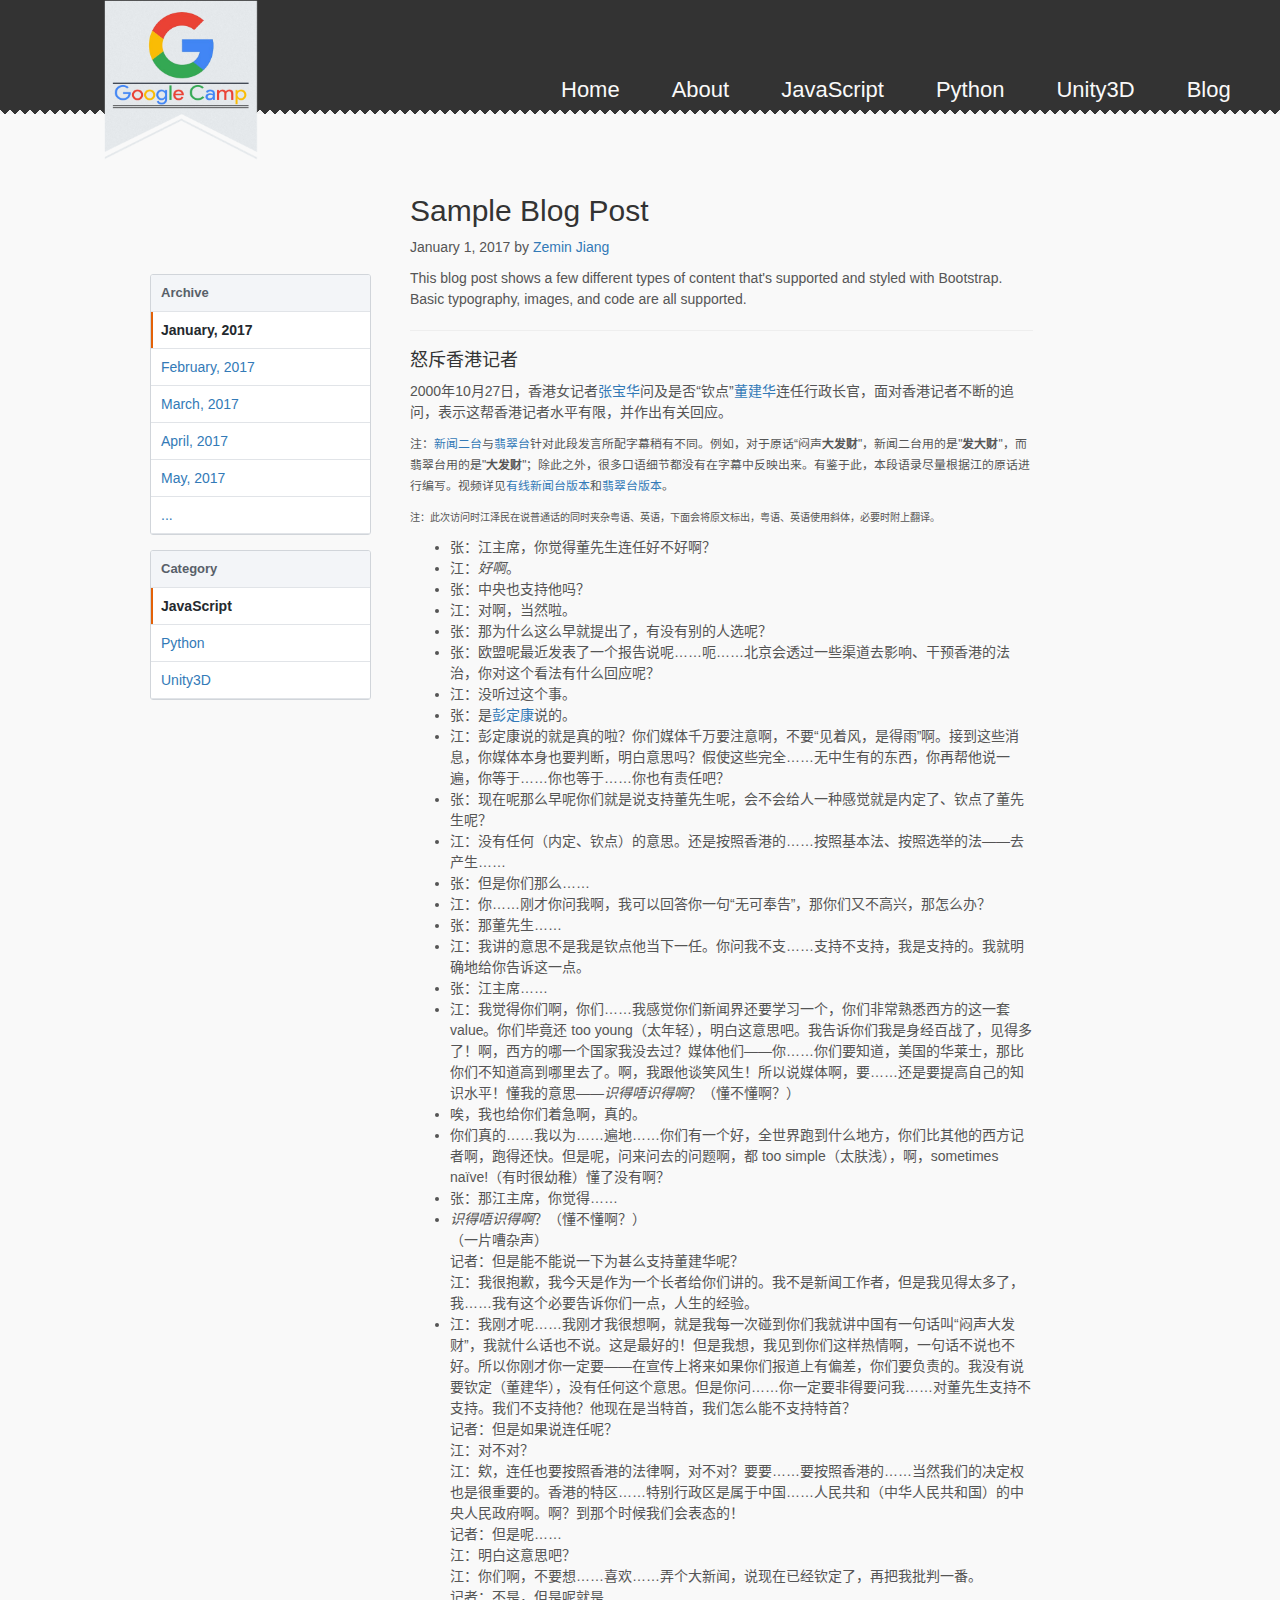
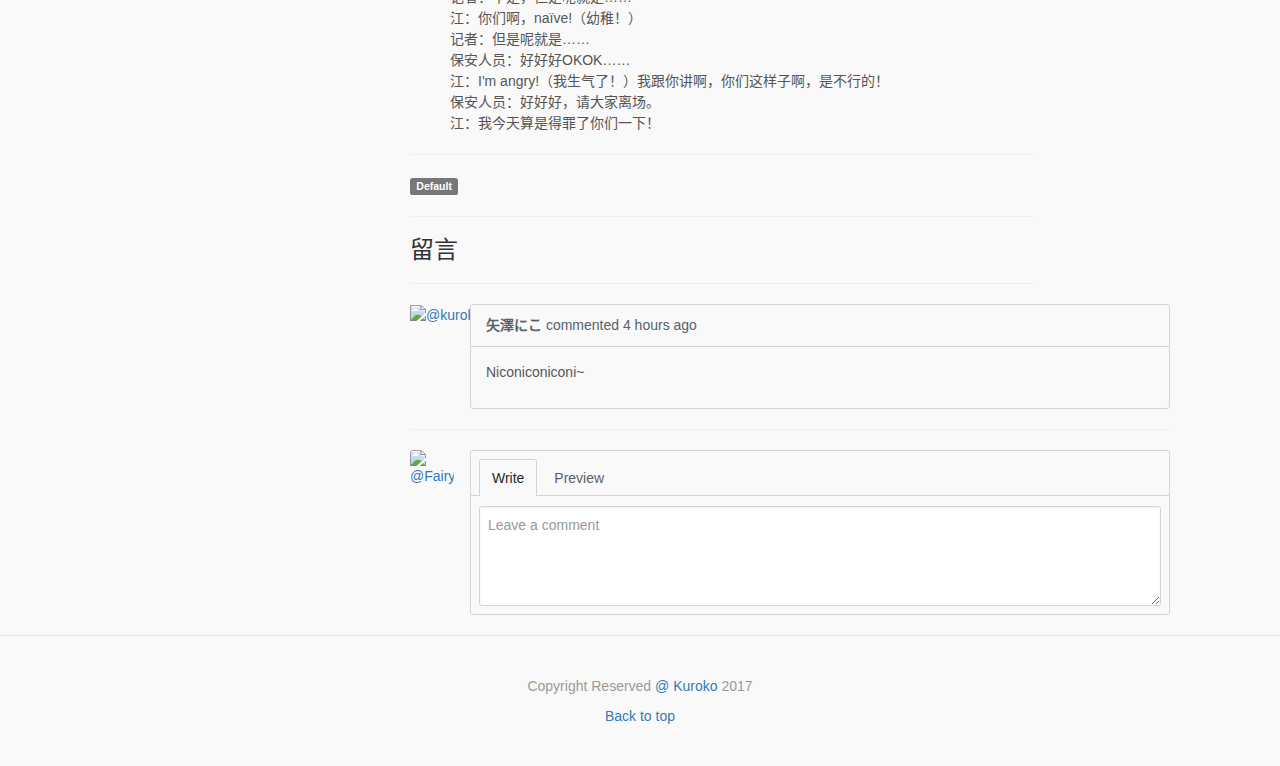
==== Kuroko/index.html @ 12923511 "深夜代码小分队" ====
<!DOCTYPE html>
<html lang="zh-CN">
<head>
    <meta charset="UTF-8">
    <meta name="viewport" content="width=device-width, initial-scale=1">
    <link href="css/bootstrap.min.css" rel="stylesheet">
    <link href="css/blog.css" rel="stylesheet">
    <link href="navigation/style/navigation.css" rel="stylesheet">
    <srcipt src="navigation/javascript/navigation.js"></srcipt>
    <title>GoogleCamp</title>
</head>
<body>

<!-- Header -->
<header id="main-header">

    <div id="flag">
        <img src="img/icon-flag.png" alt="Background" width="162px">
    </div>

    <nav id="main-nav">
        <ul>
            <li><a href='#'>Home</a></li>
            <li><a href="#">About</a></li>
            <li><a href="#">JavaScript</a></li>
            <li><a href="#">Python</a></li>
            <li><a href="#">Unity3D</a></li>
            <li>
                <a href="#">Blog<i class="fa fa-caret-down" aria-hidden="true"></i></a>
                <div class="down-menu down-menu-caret" style="display: none; z-index: 99998;" aria-hidden="false"
                     id="nav-platform-menu">
                    <ul>
                        <li><a href="#">JavaScript</a></li>
                        <li><a href="#">Python</a></li>
                        <li><a href="#">Unity3D</a></li>
                    </ul>
                </div>
            </li>
        </ul>
    </nav>

</header>
<div class="border_saw"></div>

<!--Side Bar-->
<div class="page-content container clearfix">
    <div class="row">
        <div class="col-3 float-left pr-4" role="navigation">
            <br/>
            <br/>
            <br/>
            <br/>
            <nav class="menu" data-pjax="">
                <h3 class="menu-heading">
                    Archive
                </h3>

                <a href="#" class="js-selected-navigation-item selected menu-item">January, 2017</a>
                <a href="#" class="js-selected-navigation-item menu-item">February, 2017</a>
                <a href="#" class="js-selected-navigation-item menu-item">March, 2017</a>
                <a href="#" class="js-selected-navigation-item menu-item">April, 2017</a>
                <a href="#" class="js-selected-navigation-item menu-item">May, 2017</a>
                <a href="#" class="js-selected-navigation-item menu-item">...</a>
            </nav>

            <nav class="menu" data-pjax="">
                <h3 class="menu-heading">
                    Category
                </h3>

                <a href="#" class="js-selected-navigation-item selected menu-item">JavaScript</a>
                <a href="#" class="js-selected-navigation-item menu-item">Python</a>
                <a href="#" class="js-selected-navigation-item menu-item">Unity3D</a>
            </nav>
        </div>

        <div class="col-sm-8 blog-main">
            <div class="blog-post">
                <h2 class="blog-post-title">Sample Blog Post</h2>
                <p class="blog-post-meta">
                    January 1, 2017 by
                    <a href="#">Zemin Jiang</a>
                </p>
                <p>
                    This blog post shows a few different types of content that's supported and styled with Bootstrap.
                    Basic
                    typography, images, and code are all supported.
                </p>
                <hr>
                <h4>怒斥香港记者</h4>
                <p>
                    2000年10月27日，香港女记者<a href="#">张宝华</a>问及是否“钦点”<a href="#">董建华</a>连任行政长官，面对香港记者不断的追问，表示这帮香港记者水平有限，并作出有关回应。
                </p>
                <p>
                    <small>
                        注：<a href="#">新闻二台</a>与<a
                            href="#">翡翠台</a>针对此段发言所配字幕稍有不同。例如，对于原话“闷声<strong>大发财</strong>"，新闻二台用的是"<strong>发大财</strong>"，而翡翠台用的是"<strong>大发财</strong>"；除此之外，很多口语细节都没有在字幕中反映出来。有鉴于此，本段语录尽量根据江的原话进行编写。视频详见<a
                            href="#">有线新闻台版本</a>和<a href="#">翡翠台版本</a>。
                    </small>
                </p>
                <p>
                    <small>
                        <small>注：此次访问时江泽民在说普通话的同时夹杂粤语、英语，下面会将原文标出，粤语、英语使用斜体，必要时附上翻译。</small>
                    </small>
                </p>
                <ul>
                    <li>张：江主席，你觉得董先生连任好不好啊？</li>
                    <li>江：<em>好啊</em>。</li>
                    <li>张：中央也支持他吗？</li>
                    <li>江：对啊，当然啦。</li>
                    <li>张：那为什么这么早就提出了，有没有别的人选呢？</li>
                    <li>张：欧盟呢最近发表了一个报告说呢……呃……北京会透过一些渠道去影响、干预香港的法治，你对这个看法有什么回应呢？</li>
                    <li>江：没听过这个事。</li>
                    <li>张：是<a href="#">彭定康</a>说的。</li>
                    <li>
                        江：彭定康说的就是真的啦？你们媒体千万要注意啊，不要“见着风，是得雨”啊。接到这些消息，你媒体本身也要判断，明白意思吗？假使这些完全……无中生有的东西，你再帮他说一遍，你等于……你也等于……你也有责任吧？
                    </li>
                    <li>张：现在呢那么早呢你们就是说支持董先生呢，会不会给人一种感觉就是内定了、钦点了董先生呢？</li>
                    <li>江：没有任何（内定、钦点）的意思。还是按照香港的……按照基本法、按照选举的法——去产生……</li>
                    <li>张：但是你们那么……</li>
                    <li>江：你……刚才你问我啊，我可以回答你一句“无可奉告”，那你们又不高兴，那怎么办？</li>
                    <li>张：那董先生……</li>
                    <li>江：我讲的意思不是我是钦点他当下一任。你问我不支……支持不支持，我是支持的。我就明确地给你告诉这一点。</li>
                    <li>张：江主席……</li>
                    <li>江：我觉得你们啊，你们……我感觉你们新闻界还要学习一个，你们非常熟悉西方的这一套 value。你们毕竟还 too
                        young（太年轻），明白这意思吧。我告诉你们我是身经百战了，见得多了！啊，西方的哪一个国家我没去过？媒体他们——你……你们要知道，美国的华莱士，那比你们不知道高到哪里去了。啊，我跟他谈笑风生！所以说媒体啊，要……还是要提高自己的知识水平！懂我的意思——<em>识得唔识得啊</em>？（懂不懂啊？）
                    </li>
                    <li>唉，我也给你们着急啊，真的。</li>
                    <li>你们真的……我以为……遍地……你们有一个好，全世界跑到什么地方，你们比其他的西方记者啊，跑得还快。但是呢，问来问去的问题啊，都 too simple（太肤浅），啊，sometimes
                        naïve!（有时很幼稚）懂了没有啊？
                    </li>
                    <li>张：那江主席，你觉得……</li>
                    <li><em>识得唔识得啊</em>？（懂不懂啊？）</li>
                    （一片嘈杂声）<br>
                    记者：但是能不能说一下为甚么支持董建华呢？<br>
                    江：我很抱歉，我今天是作为一个长者给你们讲的。我不是新闻工作者，但是我见得太多了，我……我有这个必要告诉你们一点，人生的经验。<br>
                    <li>
                        江：我刚才呢……我刚才我很想啊，就是我每一次碰到你们我就讲中国有一句话叫“闷声大发财”，我就什么话也不说。这是最好的！但是我想，我见到你们这样热情啊，一句话不说也不好。所以你刚才你一定要——在宣传上将来如果你们报道上有偏差，你们要负责的。我没有说要钦定（董建华），没有任何这个意思。但是你问……你一定要非得要问我……对董先生支持不支持。我们不支持他？他现在是当特首，我们怎么能不支持特首？
                    </li>
                    记者：但是如果说连任呢？<br>
                    江：对不对？<br>
                    江：欸，连任也要按照香港的法律啊，对不对？要要……要按照香港的……当然我们的决定权也是很重要的。香港的特区……特别行政区是属于中国……人民共和（中华人民共和国）的中央人民政府啊。啊？到那个时候我们会表态的！<br>
                    记者：但是呢……<br>
                    江：明白这意思吧？<br>
                    江：你们啊，不要想……喜欢……弄个大新闻，说现在已经钦定了，再把我批判一番。<br>
                    记者：不是，但是呢就是……<br>
                    江：你们啊，naïve!（幼稚！）<br>
                    记者：但是呢就是……<br>
                    保安人员：好好好OKOK……<br>
                    江：I'm angry!（我生气了！）我跟你讲啊，你们这样子啊，是不行的！<br>
                    保安人员：好好好，请大家离场。<br>
                    江：我今天算是得罪了你们一下！
                </ul>
            </div>
            <hr>
            <span class="label label-default">Default</span>
            <hr>
            <div class="message">
                <h3>留言</h3>
                <hr>
                <div class="discussion-timeline js-quote-selection-container">
                    <div class="js-discussion js-socket-channel" data-channel="">
                        <div class="timeline-comment-wrapper js-comment-container">
                            <div class="avatar-parent-child timeline-comment-avatar">
                                <a href="#">
                                    <img alt="@kuroko" class="avatar rounded-1" height="44"
                                         src="https://avatars3.githubusercontent.com/u/28601421?v=3&amp;s=88"
                                         width="44">
                                </a>
                            </div>
                            <div id="issue" class="comment previewable-edit timeline-comment js-comment js-task-list-container
                     js-reorderable-task-lists reorderable-task-lists"
                                 data-body-version="">
                                <div class="timeline-comment-header">
                                    <div class="timeline-comment-header-text">
                                        <strong>
                                            <a href="#" class="author">矢澤にこ</a>
                                        </strong>
                                        commented
                                        <a href="#" class="timestamp">
                                            <relative-time datetime="2017-05-10T15:20:30Z"
                                                           title="May 10, 2017, 11:20 PM GMT+8">4 hours ago
                                            </relative-time>
                                        </a>
                                    </div>
                                </div>

                                <div class="edit-comment-hide">
                                    <table class="d-block">
                                        <tbody class="d-block">
                                        <tr class="d-block">
                                            <td class="d-block comment-body markdown-body  js-comment-body">
                                                <p>Niconiconiconi~</p>
                                            </td>
                                        </tr>
                                        </tbody>
                                    </table>
                                </div>
                            </div>
                        </div>
                    </div>

                    <hr>
                    <div class="discussion-timeline-actions">

                        <div class="timeline-comment-wrapper timeline-new-comment js-comment-container ">
                            <a href="/Fairyland0902"><img alt="@Fairyland0902" class="timeline-comment-avatar"
                                                          height="44"
                                                          src="https://avatars0.githubusercontent.com/u/15975829?v=3&amp;s=88"
                                                          width="44"></a>

                            <!-- '"` --><!-- </textarea></xmp> -->
                            <form accept-charset="UTF-8" action="/stascorp/rdpwrap/issue_comments"
                                  class="js-new-comment-form" data-remote="true" data-type="json" method="post">
                                <div style="margin:0;padding:0;display:inline"><input name="utf8" type="hidden"
                                                                                      value="✓"><input
                                        name="authenticity_token" type="hidden"
                                        value="AhnJ5HYA+PgSqqtsFu3blVzQmU9H5E6bZxqKAblB0hZkeZ1ihIZnOHx09hvehJyo9BK1aTGgt1s2Vr8hBrke9g==">
                                </div>
                                <div class="timeline-comment">
                                    <input type="hidden" name="issue" value="245">
                                    <div class="js-suggester-container  js-previewable-comment-form previewable-comment-form write-selected"
                                         data-preview-url=""
                                         data-preview-authenticity-token="">
                                        <div class="comment-form-head tabnav">
                                            <nav class="tabnav-tabs" role="tablist">
                                                <button type="button"
                                                        class="btn-link tabnav-tab write-tab js-write-tab selected "
                                                        role="tab" aria-selected="true">Write
                                                </button>
                                                <button type="button"
                                                        class="btn-link tabnav-tab preview-tab js-preview-tab "
                                                        role="tab">Preview
                                                </button>
                                            </nav>
                                        </div>

                                        <div class="write-content js-write-bucket js-uploadable-container js-upload-markdown-image is-default upload-enabled">
                                            <input type="hidden" name="saved_reply_id"
                                                   class="js-saved-reply-id js-resettable-field" value=""
                                                   data-reset-value="">

                                            <textarea name="comment[body]" id="new_comment_field"
                                                      placeholder="Leave a comment" aria-label="Comment body"
                                                      class="form-control input-contrast comment-form-textarea js-comment-field js-improved-comment-field js-task-list-field js-quick-submit js-size-to-fit js-suggester-field js-quote-selection-target js-session-resumable"></textarea>

                                            <div class="suggester-container">
                                                <div class="suggester js-suggester js-navigation-container">
                                                </div>
                                            </div>
                                        </div>

                                        <div class="preview-content">
                                            <div class="comment">
                                                <div class="comment-body markdown-body js-preview-body">
                                                    <p>Nothing to preview</p>
                                                </div>
                                            </div>
                                        </div>
                                    </div>
                                </div>
                            </form>
                        </div>
                    </div>
                </div>
            </div>
        </div>
    </div>
</div>

<footer class="blog-footer">
    <p>
        Copyright Reserved <a href="#">@ Kuroko</a> 2017
    </p>
    <p>
        <a href="#">Back to top</a>
    </p>
</footer>
<script src="js/jquery-3.2.0.min.js"></script>
<script src="js/bootstrap.min.js"></script>
</body>
</html>
---- Kuroko/css/blog.css ----
/*
 * Globals
 */

body {
    font-family: Georgia, "Times New Roman", Times, serif;
    color: #555;
}

h1, .h1,
h2, .h2,
h3, .h3,
h4, .h4,
h5, .h5,
h6, .h6 {
    margin-top: 0;
    font-family: "Helvetica Neue", Helvetica, Arial, sans-serif;
    font-weight: normal;
    color: #333;
}

.border_saw {
    clear: both;
    margin: 0 auto;
    max-width: 1440px;
    min-width: 768px;
    height: 4px;
    background-color: #333333;
    background-image: -webkit-gradient(linear, 50% 0, 0 100%, from(transparent), color-stop(0.5, transparent), color-stop(0.5, #f2f2f2), to(#f2f2f2)),
    -webkit-gradient(linear, 50% 0, 100% 100%, from(transparent), color-stop(0.5, transparent), color-stop(0.5, #f2f2f2), to(#f2f2f2));
    background-image: -ms-linear-gradient(45deg, #f2f2f2, #f2f2f2 34%, transparent 34%, transparent),
    -ms-linear-gradient(135deg, #f2f2f2, #f2f2f2 34%, transparent 34%, transparent);
    background-image: -o-linear-gradient(45deg, #f2f2f2, #f2f2f2 34%, transparent 34%, transparent),
    -o-linear-gradient(135deg, #f2f2f2, #f2f2f2 34%, transparent 34%, transparent);
    background-image: -moz-linear-gradient(45deg, #f2f2f2, #f2f2f2 34%, transparent 34%, transparent),
    -moz-linear-gradient(135deg, #f2f2f2, #f2f2f2 34%, transparent 34%, transparent);
    background-size: 10px 4px;
    background-repeat: repeat-x;
    background-position: 0 100%;
}

/*
 * Main column and sidebar layout
 */

.blog-main {
    font-size: 14px;
    line-height: 1.5;
}

/* Sidebar modules for boxing content */
.page-content {
    padding-top: 80px;
}

.container {
    width: 980px;
    margin-right: auto;
    margin-left: auto;
}

.pr-4 {
    padding-right: 24px !important;
}

.float-left {
    float: left !important;
}

.col-3 {
    width: 25%;
}

.col-9 {
    width: 75%;
}

.menu {
    margin-bottom: 15px;
    list-style: none;
    background-color: #fff;
    border: 1px solid #d1d5da;
    border-radius: 3px;
}

.menu-heading:first-child {
    border-top-left-radius: 2px;
    border-top-right-radius: 2px;
}

.menu-heading {
    display: block;
    padding: 8px 10px;
    margin-top: 0;
    margin-bottom: 0;
    font-size: 13px;
    font-weight: 600;
    line-height: 20px;
    color: #586069;
    background-color: #f3f5f8;
    border-bottom: 1px solid #e1e4e8;
}

.menu-item.selected {
    font-weight: 600;
    color: #24292e;
    cursor: default;
    background-color: #fff;
}

.menu-item.selected::before {
    position: absolute;
    top: 0;
    bottom: 0;
    left: 0;
    width: 2px;
    content: "";
    background-color: #e36209;
}

.menu-item {
    position: relative;
    display: block;
    padding: 8px 10px;
    border-bottom: 1px solid #e1e4e8;
}

/*Blog main body*/

/*Discussion Part*/
.discussion-timeline {
    position: relative;
    float: left;
    width: 760px;
}

.discussion-timeline::before {
    position: absolute;
    top: 0;
    bottom: 0;
    left: 79px;
    z-index: -1;
    display: block;
    width: 2px;
    content: "";
    background-color: #f9f9f9;
}

.timeline-comment-wrapper:first-child {
    margin-top: 0;
}

.timeline-comment-wrapper {
    position: relative;
    padding-left: 60px;
    margin-top: 15px;
    margin-bottom: 15px;
}

.timeline-comment-avatar {
    float: left;
    margin-left: -60px;
    border-radius: 3px;
}

.avatar-parent-child {
    position: relative;
}

.timeline-comment {
    position: relative;
    background-color: #f9f9f9;
    border: 1px solid #d1d5da;
    border-radius: 3px;
}

.timeline-comment-header {
    padding-right: 15px;
    padding-left: 15px;
    color: #586069;
    background-color: #f9f9f9;
    border-bottom: 1px solid #d1d5da;
    border-top-left-radius: 3px;
    border-top-right-radius: 3px;
}

.timeline-comment-header-text {
    max-width: 78%;
    padding-top: 10px;
    padding-bottom: 10px;
}

.timeline-comment-header .author {
    color: #586069;
}

.timeline-comment-header .timestamp {
    color: inherit;
    white-space: nowrap;
}

.d-block {
    display: block !important;
}

table {
    border-spacing: 0;
    border-collapse: collapse;
}

.comment-body {
    width: 100%;
    padding: 15px;
    overflow: visible;
    font-size: 14px;
}

.discussion-timeline-actions {
    background-color: #f9f9f9;
}

.discussion-timeline-actions .timeline-comment-wrapper:first-child {
    margin-top: 15px;
}

.timeline-comment-wrapper:first-child {
    margin-top: 0;
}

.timeline-new-comment {
    max-width: 780px;
    margin-bottom: 0;
}

.timeline-comment-header-text {
    max-width: 78%;
    padding-top: 10px;
    padding-bottom: 10px;
}

.timeline-comment {
    position: relative;
    background-color: #f9f9f9;
    border: 1px solid #d1d5da;
    border-radius: 3px;
}

.previewable-comment-form {
    position: relative;
}

.previewable-comment-form textarea {
    display: block;
    width: 100%;
    min-height: 100px;
    max-height: 500px;
    padding: 8px;
    resize: vertical;
}

.previewable-comment-form.write-selected .write-content, .previewable-comment-form.preview-selected .preview-content {
    display: block;
}

.previewable-comment-form .write-content, .previewable-comment-form .preview-content {
    display: none;
    margin: 0 8px 8px;
}

.write-content {
    position: relative;
}

.comment-form-textarea {
    width: 100%;
    max-width: 100%;
    height: 100px;
    min-height: 100px;
    margin: 0;
    font-size: 14px;
    line-height: 1.6;
}

.input-contrast {
    background-color: #fafbfc;
}

.form-control, .form-select {
    min-height: 34px;
    padding: 6px 8px;
    font-size: 14px;
    line-height: 20px;
    color: #24292e;
    vertical-align: middle;
    background-color: #fff;
    background-repeat: no-repeat;
    background-position: right 8px center;
    border: 1px solid #d1d5da;
    border-radius: 3px;
    outline: none;
    box-shadow: inset 0 1px 2px rgba(27, 31, 35, 0.075);
}

.timeline-comment-wrapper > .timeline-comment::before, .timeline-new-comment .timeline-comment::before {
    border-width: 8px;
    border-right-color: #d1d5da;
}

.timeline-comment-wrapper > .timeline-comment::after, .timeline-comment-wrapper > .timeline-comment::before, .timeline-new-comment .timeline-comment::after, .timeline-new-comment .timeline-comment::before {
    position: absolute;
    top: 11px;
    right: 100%;
    left: -16px;
    display: block;
    width: 0;
    height: 0;
    pointer-events: none;
    content: " ";
    border-color: transparent;
    border-style: solid solid outset;
}

.timeline-comment-wrapper > .timeline-comment::after, .timeline-new-comment .timeline-comment::after {
    margin-top: 1px;
    margin-left: 2px;
    border-width: 7px;
    border-right-color: #f6f8fa;
}

.timeline-comment-wrapper > .timeline-comment::after, .timeline-comment-wrapper > .timeline-comment::before, .timeline-new-comment .timeline-comment::after, .timeline-new-comment .timeline-comment::before {
    position: absolute;
    top: 11px;
    right: 100%;
    left: -16px;
    display: block;
    width: 0;
    height: 0;
    pointer-events: none;
    content: " ";
    border-color: transparent;
    border-style: solid solid outset;
}

.new-discussion-timeline .previewable-comment-form .comment-form-head.tabnav {
    padding: 6px 10px 0;
    background: #f6f8fa;
    border-radius: 3px 3px 0 0;
}

.timeline-new-comment .comment-form-head {
    margin-bottom: 10px;
}

.previewable-comment-form .tabnav {
    position: relative;
    padding: 8px 8px 0;
}

.tabnav {
    margin-top: 0;
    margin-bottom: 15px;
    border-bottom: 1px solid #d1d5da;
}

.tabnav-tabs {
    margin-bottom: -1px;
}

.tabnav-tab.selected {
    color: #24292e;
    background-color: #f9f9f9;
    border-color: #d1d5da;
    border-radius: 3px 3px 0 0;
}

.tabnav-tab {
    display: inline-block;
    padding: 8px 12px;
    font-size: 14px;
    line-height: 20px;
    color: #586069;
    text-decoration: none;
    background-color: transparent;
    border: 1px solid transparent;
    border-bottom: 0;
}

.tabnav-tab:hover, .tabnav-tab:focus {
    color: #24292e;
    text-decoration: none;
}

.float-left {
    float: left !important;
}

.tabnav-extra {
    display: inline-block;
    padding-top: 10px;
    margin-left: 10px;
    font-size: 12px;
    color: #586069;
}

.inline-comment-form .form-actions, .timeline-new-comment .form-actions {
    padding: 0 10px 10px;
}

.form-actions .btn {
    float: right;
}

/* Pagination */
.pager {
    margin-bottom: 60px;
    text-align: left;
}

.pager > li > a {
    width: 140px;
    padding: 10px 20px;
    text-align: center;
    border-radius: 30px;
}

/**
 * Footer
 */
.blog-footer {
    margin-top: 20px;
    padding: 40px 0;
    color: #999;
    text-align: center;
    background-color: #f9f9f9;
    border-top: 1px solid #e5e5e5;
}

.blog-footer p:last-child {
    margin-bottom: 0;
}
---- Kuroko/navigation/style/navigation.css ----
#main-header{
    clear: both;
    border-color: #333333;
    background-color: #333333;
    display: block;
    min-height: 110px;
    border-bottom: 0 solid transparent;
    padding: 0;
    margin: 0 auto;
    border-top: 0 solid #333333;
    max-width: 1440px;
    width: auto;
}

#flag{
    width: 155px;
    height: 156px;
    background: transparent;
    left: 100px;
    top: -2px;
    position: absolute;
    float: left;
}

.border_saw{
    clear: both;
    margin: 0 auto;
    max-width: 1440px;
    min-width: 768px;
    height: 4px;
    background-color: #333333;
    background-image:
            -webkit-gradient(linear, 50% 0, 0 100%, from(transparent), color-stop(0.5, transparent), color-stop(0.5, #f2f2f2), to(#f2f2f2)),
            -webkit-gradient(linear, 50% 0, 100% 100%, from(transparent), color-stop(0.5, transparent), color-stop(0.5, #f2f2f2), to(#f2f2f2));
    background-image:
            -ms-linear-gradient(45deg , #f2f2f2, #f2f2f2 34%, transparent 34%, transparent),
            -ms-linear-gradient(135deg, #f2f2f2, #f2f2f2 34%, transparent 34%, transparent);
    background-image:
            -o-linear-gradient(45deg , #f2f2f2, #f2f2f2 34%, transparent 34%, transparent),
            -o-linear-gradient(135deg, #f2f2f2, #f2f2f2 34%, transparent 34%, transparent);
    background-image:
            -moz-linear-gradient(45deg , #f2f2f2, #f2f2f2 34%, transparent 34%, transparent),
            -moz-linear-gradient(135deg, #f2f2f2, #f2f2f2 34%, transparent 34%, transparent);
    background-size: 10px 4px;
    background-repeat: repeat-x;
    background-position: 0 100%;
}

#main-nav{
    max-width: 829px;
    height: 108px;
    float:  right;
}

#main-nav>ul {
    width: 780px;
    height: 28px;
    margin-right: 5px;
    margin-top: 76px;
    margin-bottom: 5px;
    list-style-type: none;
    float: right;
    clear: both;
}

#main-nav>ul>li{
    position: relative;
    float: left;
}

#main-nav>ul>li>a {
    color: #f9f9f9;
    text-decoration: none;
    text-align: center;
    font-size: 22px;
    font-style: normal;
    height: 26px;
    line-height: 28px;
    margin: 5px 26px;
}

@media screen and (max-width: 992px) {
    #main-nav>ul{
        width: 400px;
        margin-top: 10px;
    }
    #main-nav>ul>li{
        width: 100px;
        margin:  10px;
    }
    #main-nav>ul>li>a{
        margin: 0;
    }
}

@media screen and (max-width: 768px) {
    #main-header{
        text-align: center;
        width: 768px;
    }
    #flag{
        float: none;
        position: relative;
        left: 0;
        right: 0;
        clear: both;
        margin: 0 auto;
    }
    #main-nav{
        float: none;
        width: 750px;
        clear: both;
        margin: 0 auto;
        height: 50px;
    }

    #main-nav>ul{
        padding: 0;
        width: 750px;
        margin-top: 10px;
    }
    #main-nav>ul>li{
        width: 100px;
        margin:  10px;
    }
    #main-nav>ul>li>a{
        margin: 0;
    }
}

i[class^=fa]{
    margin-left: 5px;
    font-size: 18px;
}

.down-menu{
    box-shadow: 3px 3px 5px rgba(0,0,0,.4);
    background-color: #FFFFFF;
}

.down-menu:after{
    content: '';
    position: absolute;
    top: -23px;
    right: 47px;
    width: 0;
    height: 0;
    border: 12px transparent solid;
    border-bottom-color: #ffffff;
    clear: both;
}

.down-menu-caret::before{
    content: '';
    position: absolute;
    top: -40px;
    right: 38px;
    width: 0;
    height: 0;
    border: 20px transparent solid;
    border-bottom-color: #000000;
    clear: both;
}

#nav-platform-menu{
    width: 200px;
    margin: 0;
    position: absolute;
    right: 0;
    top: 46px;
    border-top: 6px solid #000000;
}

#nav-platform-menu>ul{
    list-style-type: none;
    padding: 10px;
}

#nav-platform-menu>ul>li{
    text-align: left;
    width: 110px;
    margin: 10px;
}

#nav-platform-menu>ul>li>a{
    font-size: 19px;
    text-decoration: none;
    color: black;
}

body{
    margin: 0;
    padding: 0;
    border: 0;
    background-color: #f9f9f9;
    font-family: "Open Sans",Arial,sans-serif;
}
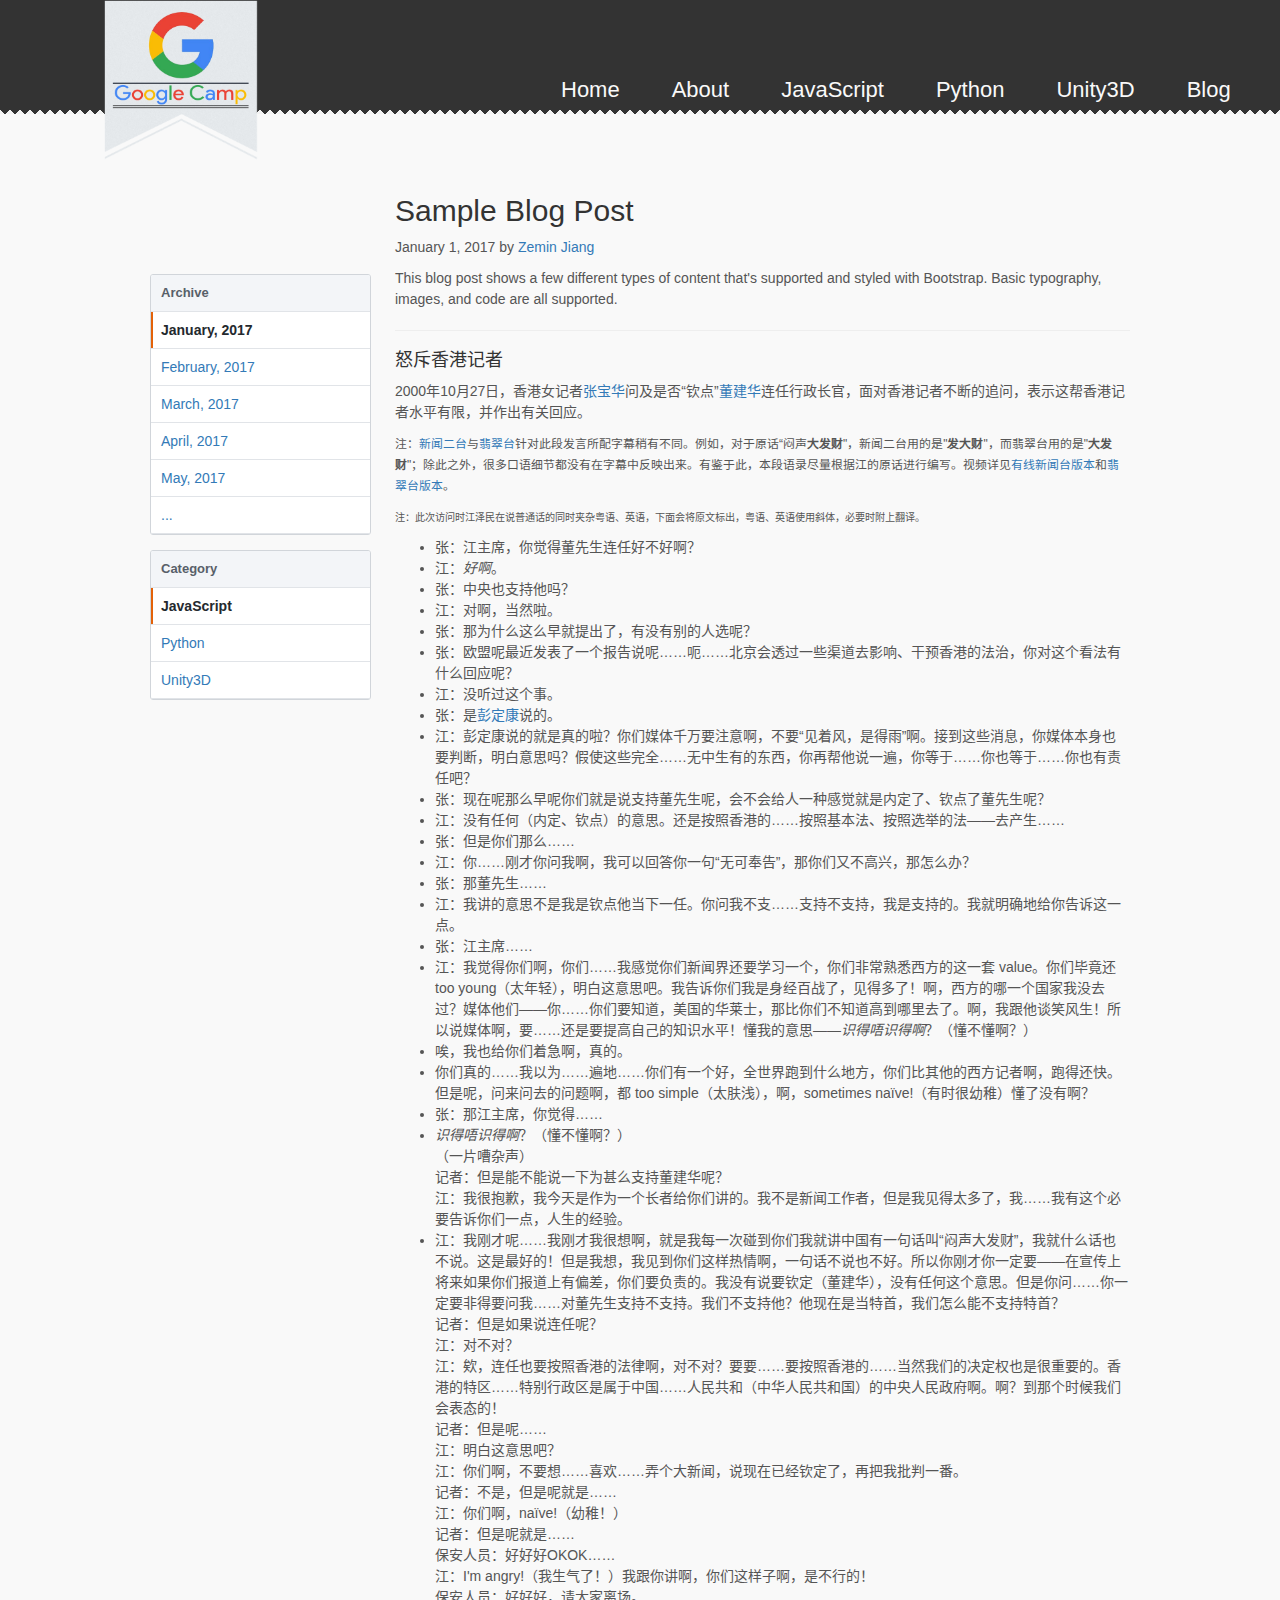
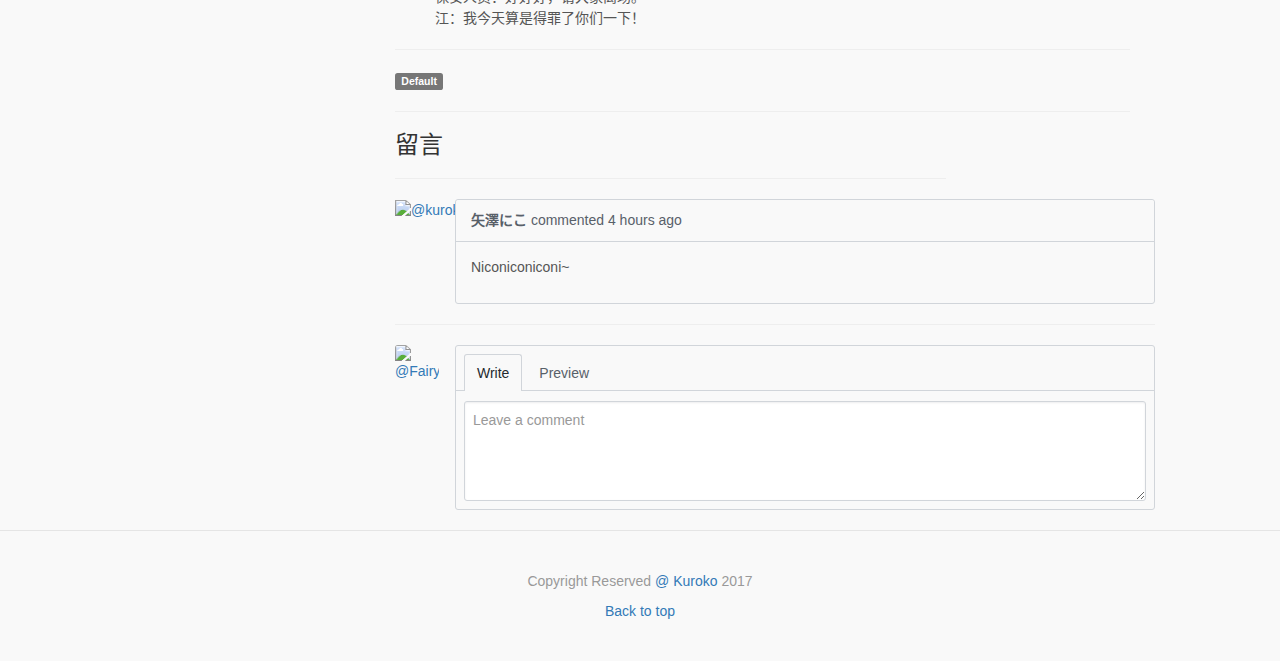
==== commit 9cd5a71f: "早晨代码小分队" ====
--- a/Kuroko/index.html
+++ b/Kuroko/index.html
@@ -74,7 +74,7 @@
             </nav>
         </div>
 
-        <div class="col-sm-8 blog-main">
+        <div class="col-9 float-left blog-main">
             <div class="blog-post">
                 <h2 class="blog-post-title">Sample Blog Post</h2>
                 <p class="blog-post-meta">
@@ -155,7 +155,7 @@
             <hr>
             <span class="label label-default">Default</span>
             <hr>
-            <div class="message">
+            <div class="col-9 float-left">
                 <h3>留言</h3>
                 <hr>
                 <div class="discussion-timeline js-quote-selection-container">
--- a/Kuroko/css/blog.css
+++ b/Kuroko/css/blog.css
@@ -390,10 +390,6 @@
     text-decoration: none;
 }
 
-.float-left {
-    float: left !important;
-}
-
 .tabnav-extra {
     display: inline-block;
     padding-top: 10px;
